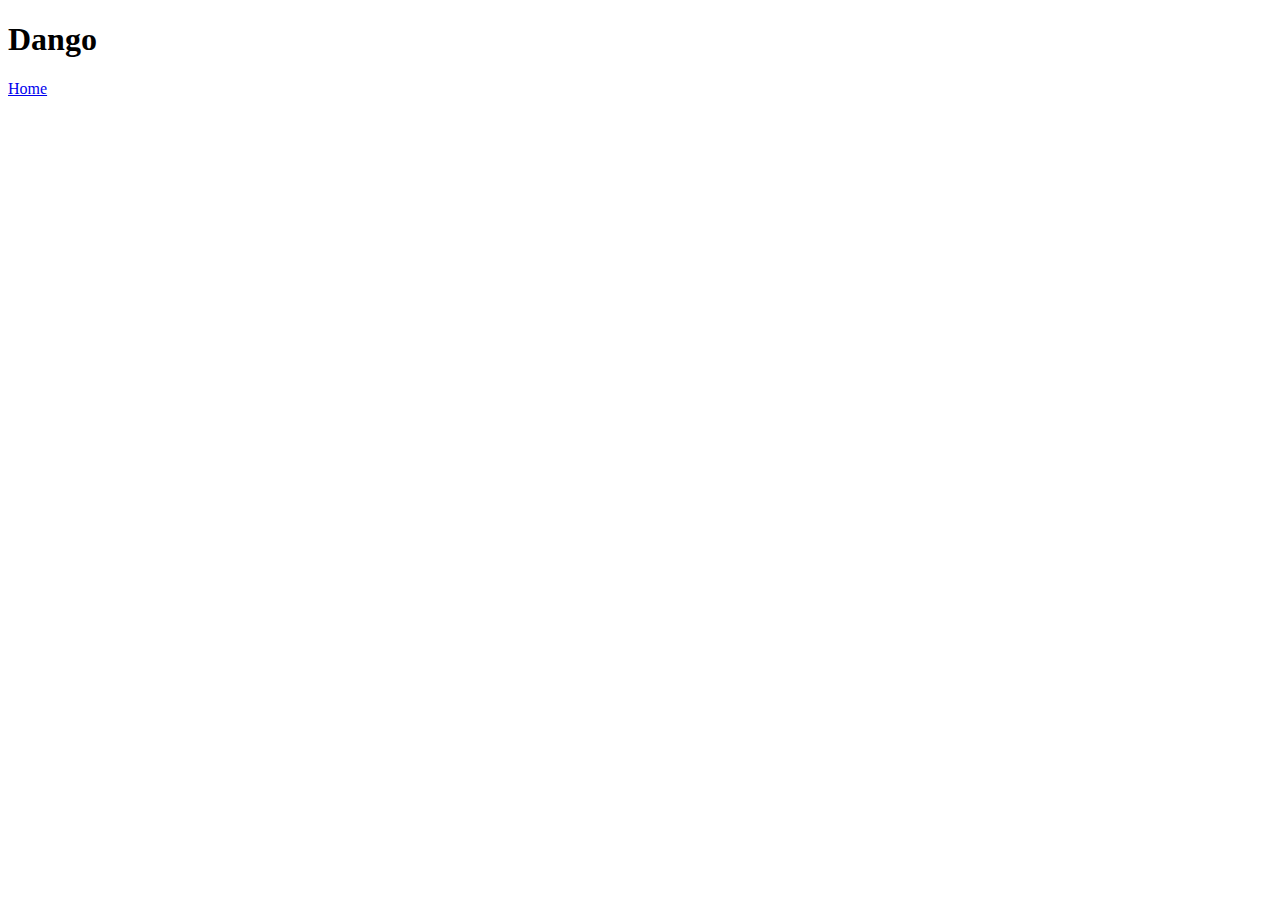
==== recipies/dango.html @ 4672066c "added page for dango" ====
<!DOCTYPE html>
<html lang="en">
<head>
    <meta charset="UTF-8">
    <meta name="viewport" content="width=device-width, initial-scale=1.0">
    <title>Dango</title>
</head>
<body>
    <h1>Dango</h1>
    <a href="../index.html">Home</a>
</body>
</html>
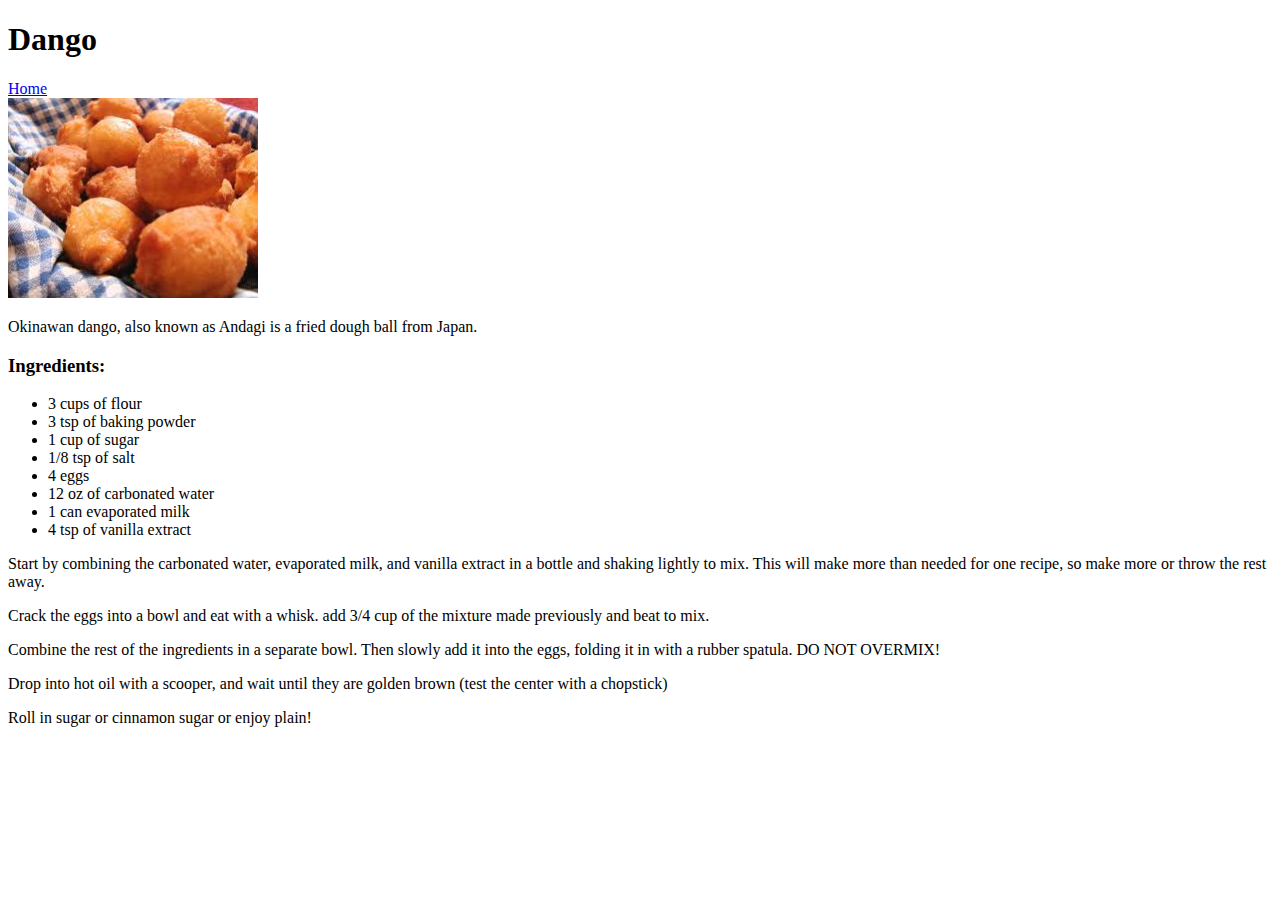
==== commit eee44c45: "added content for dango" ====
--- a/recipies/dango.html
+++ b/recipies/dango.html
@@ -8,5 +8,24 @@
 <body>
     <h1>Dango</h1>
     <a href="../index.html">Home</a>
+    <br>
+    <img src="../imgs/dango-img.jpeg" height="200">
+    <p>Okinawan dango, also known as Andagi is a fried dough ball from Japan.</p>
+    <h3>Ingredients: </h3>
+    <ul>
+        <li>3 cups of flour</li>
+        <li>3 tsp of baking powder</li>
+        <li>1 cup of sugar</li>
+        <li>1/8 tsp of salt</li>
+        <li>4 eggs</li>
+        <li>12 oz of carbonated water</li>
+        <li>1 can evaporated milk</li>
+        <li>4 tsp of vanilla extract</li>
+    </ul>
+    <p>Start by combining the carbonated water, evaporated milk, and vanilla extract in a bottle and shaking lightly to mix. This will make more than needed for one recipe, so make more or throw the rest away. </p>
+    <p>Crack the eggs into a bowl and eat with a whisk. add 3/4 cup of the mixture made previously and beat to mix.</p>
+    <p>Combine the rest of the ingredients in a separate bowl. Then slowly add it into the eggs, folding it in with a rubber spatula. DO NOT OVERMIX!</p>
+    <p>Drop into hot oil with a scooper, and wait until they are golden brown (test the center with a chopstick)</p>
+    <p>Roll in sugar or cinnamon sugar or enjoy plain!</p>
 </body>
 </html>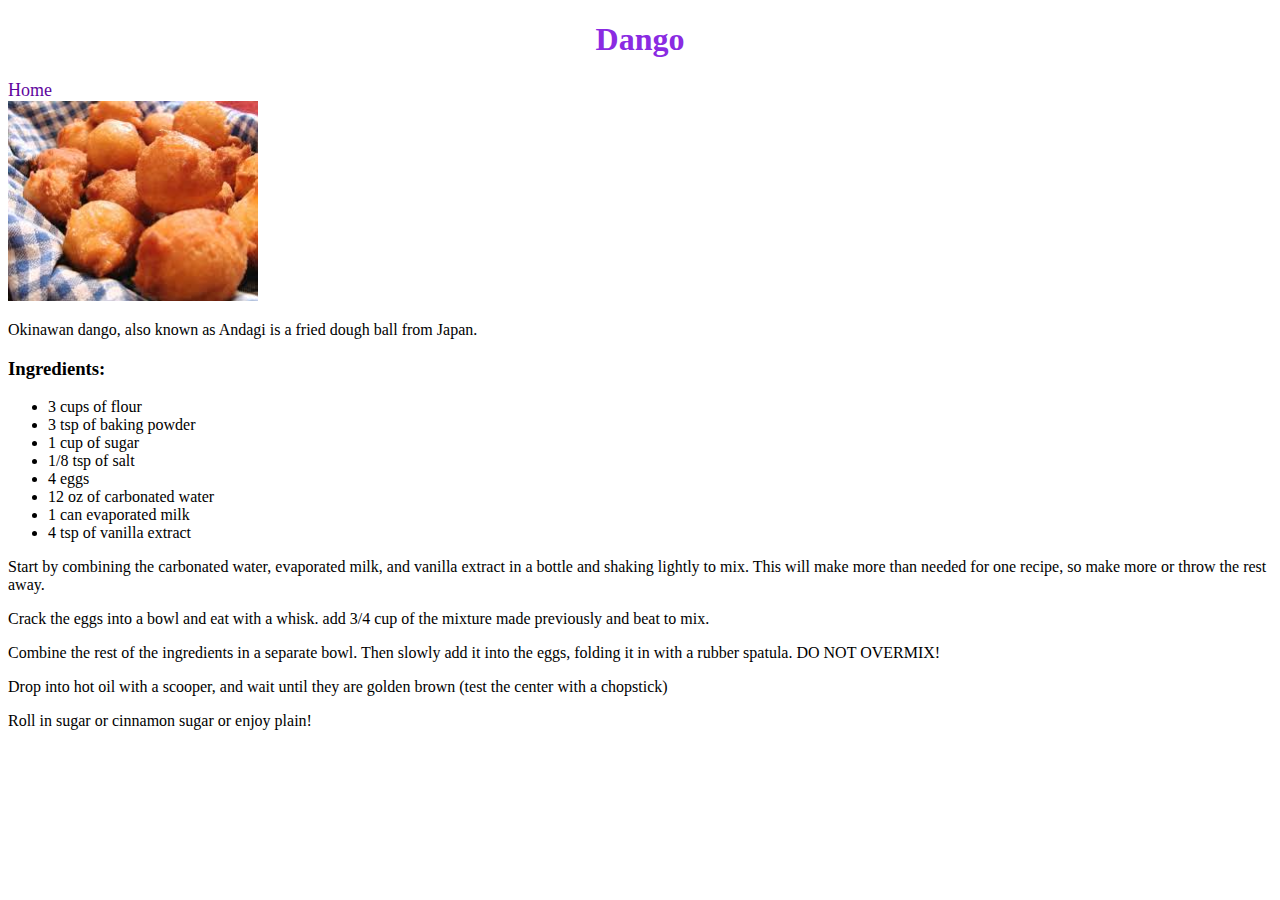
==== commit cbb463ce: "more styling" ====
--- a/recipies/dango.html
+++ b/recipies/dango.html
@@ -3,11 +3,12 @@
 <head>
     <meta charset="UTF-8">
     <meta name="viewport" content="width=device-width, initial-scale=1.0">
+    <link rel="stylesheet" href="../style.css">
     <title>Dango</title>
 </head>
 <body>
-    <h1>Dango</h1>
-    <a href="../index.html">Home</a>
+    <h1 class="header">Dango</h1>
+    <a href="../index.html" class="link">Home</a>
     <br>
     <img src="../imgs/dango-img.jpeg" height="200">
     <p>Okinawan dango, also known as Andagi is a fried dough ball from Japan.</p>
--- a/style.css
+++ b/style.css
@@ -0,0 +1,10 @@
+.link {
+    font-size: 18px;
+    color:rgb(95, 6, 158);
+    text-decoration:none;
+}
+
+.header{
+    color:blueviolet;
+    text-align:center;
+}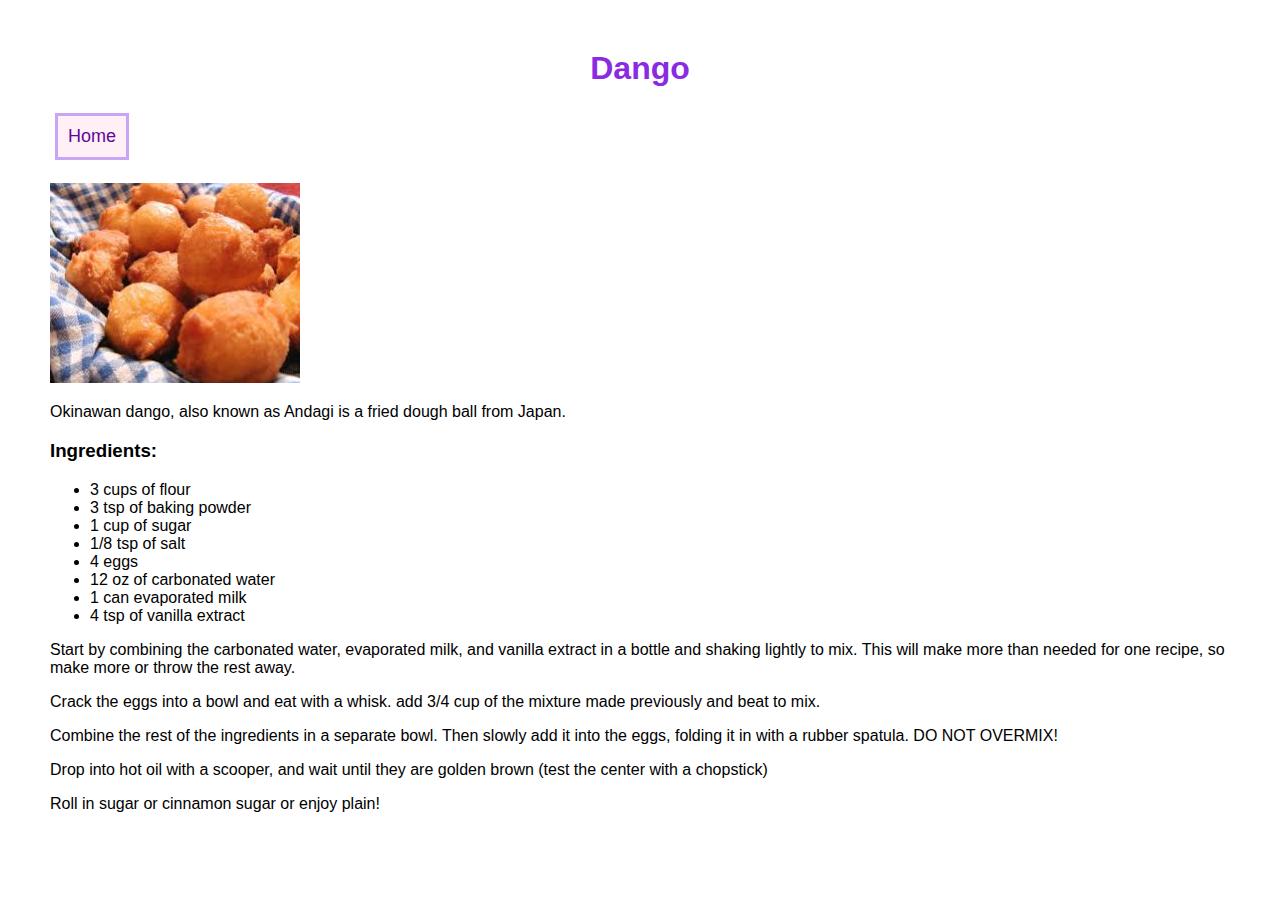
==== commit 79277985: "even more styling -- the nav and added a new font" ====
--- a/recipies/dango.html
+++ b/recipies/dango.html
@@ -8,7 +8,9 @@
 </head>
 <body>
     <h1 class="header">Dango</h1>
-    <a href="../index.html" class="link">Home</a>
+    <div class="nav">
+        <a href="../index.html" class="link">Home</a>
+    </div>
     <br>
     <img src="../imgs/dango-img.jpeg" height="200">
     <p>Okinawan dango, also known as Andagi is a fried dough ball from Japan.</p>
--- a/style.css
+++ b/style.css
@@ -1,3 +1,8 @@
+body{
+    font-family:"Roboto", sans-serif;
+    margin: 50px;
+}
+
 .link {
     font-size: 18px;
     color:rgb(95, 6, 158);
@@ -7,4 +12,16 @@
 .header{
     color:blueviolet;
     text-align:center;
+}
+
+.nav{
+    display:flex;
+}
+
+a{
+    display:block;
+    padding:10px;
+    border:3px solid rgb(200, 165, 245);
+    background-color:lavenderblush;
+    margin:5px;
 }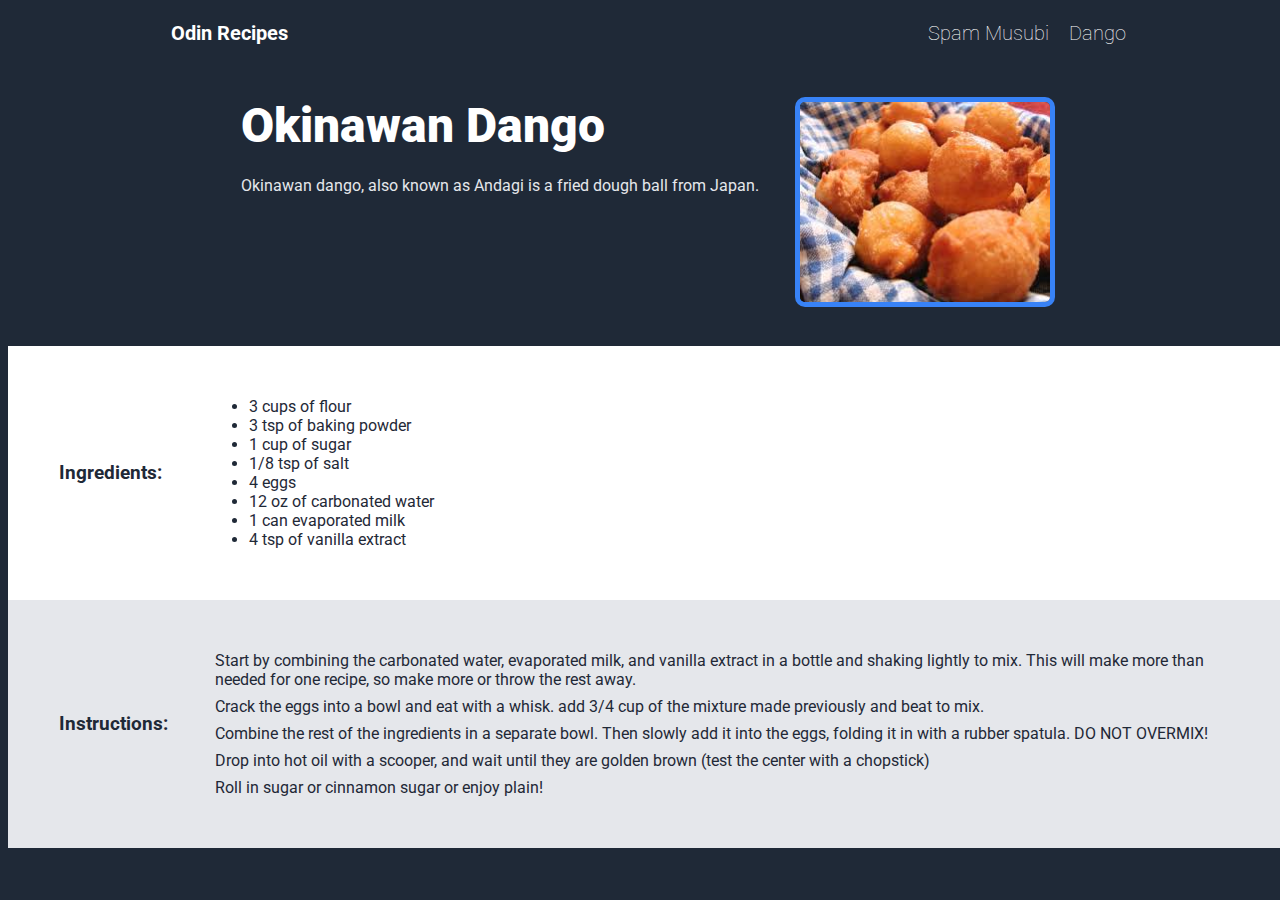
==== commit 6b0b5e38: "styling for the recipie pages" ====
--- a/recipies/dango.html
+++ b/recipies/dango.html
@@ -4,31 +4,53 @@
     <meta charset="UTF-8">
     <meta name="viewport" content="width=device-width, initial-scale=1.0">
     <link rel="stylesheet" href="../style.css">
+    <link rel="preconnect" href="https://fonts.googleapis.com">
+    <link rel="preconnect" href="https://fonts.gstatic.com" crossorigin>
+    <link href="https://fonts.googleapis.com/css2?family=Roboto:ital,wght@0,100..900;1,100..900&display=swap" rel="stylesheet">
     <title>Dango</title>
 </head>
 <body>
-    <h1 class="header">Dango</h1>
-    <div class="nav">
-        <a href="../index.html" class="link">Home</a>
+    <div class="container-fluid">
+        <h1><a href="../index.html" class="header">Odin Recipes</a></h1>
+        <div class="nav">
+            <h1 class="link"><a href="../recipies/spam-musubi.html" class="link">Spam Musubi</a></h1>
+            <h1 class="link">Dango</h1>
+        </div>
     </div>
-    <br>
-    <img src="../imgs/dango-img.jpeg" height="200">
-    <p>Okinawan dango, also known as Andagi is a fried dough ball from Japan.</p>
-    <h3>Ingredients: </h3>
-    <ul>
-        <li>3 cups of flour</li>
-        <li>3 tsp of baking powder</li>
-        <li>1 cup of sugar</li>
-        <li>1/8 tsp of salt</li>
-        <li>4 eggs</li>
-        <li>12 oz of carbonated water</li>
-        <li>1 can evaporated milk</li>
-        <li>4 tsp of vanilla extract</li>
-    </ul>
-    <p>Start by combining the carbonated water, evaporated milk, and vanilla extract in a bottle and shaking lightly to mix. This will make more than needed for one recipe, so make more or throw the rest away. </p>
-    <p>Crack the eggs into a bowl and eat with a whisk. add 3/4 cup of the mixture made previously and beat to mix.</p>
-    <p>Combine the rest of the ingredients in a separate bowl. Then slowly add it into the eggs, folding it in with a rubber spatula. DO NOT OVERMIX!</p>
-    <p>Drop into hot oil with a scooper, and wait until they are golden brown (test the center with a chopstick)</p>
-    <p>Roll in sugar or cinnamon sugar or enjoy plain!</p>
+
+    <div class="intro">
+        <div class="text">
+            <h2>Okinawan Dango</h2>
+            <p>Okinawan dango, also known as Andagi is a fried dough ball from Japan.</p>
+        </div>
+        <img class="img" src="../imgs/dango-img.jpeg" height="200">
+    </div>
+
+    <div class="ingredients">
+        <h3 class="ingredient-content">Ingredients: </h3>
+        <ul class="ingredient-content">
+            <li>3 cups of flour</li>
+            <li>3 tsp of baking powder</li>
+            <li>1 cup of sugar</li>
+            <li>1/8 tsp of salt</li>
+            <li>4 eggs</li>
+            <li>12 oz of carbonated water</li>
+            <li>1 can evaporated milk</li>
+            <li>4 tsp of vanilla extract</li>
+        </ul>
+    </div>
+    <div class="instructions">
+        <h3 class="instruction-header">Instructions:</h3>
+        <div class="instruction-content">
+            <p class="ingredient-content">Start by combining the carbonated water, evaporated milk, and vanilla extract in a bottle and shaking lightly to mix. This will make more than needed for one recipe, so make more or throw the rest away. </p>
+            <p class="ingredient-content">Crack the eggs into a bowl and eat with a whisk. add 3/4 cup of the mixture made previously and beat to mix.</p>
+            <p class="ingredient-content">Combine the rest of the ingredients in a separate bowl. Then slowly add it into the eggs, folding it in with a rubber spatula. DO NOT OVERMIX!</p>
+            <p class="ingredient-content">Drop into hot oil with a scooper, and wait until they are golden brown (test the center with a chopstick)</p>
+            <p class="ingredient-content">Roll in sugar or cinnamon sugar or enjoy plain!</p>
+        </div>
+    </div>
+
+   
+    
 </body>
 </html>--- a/style.css
+++ b/style.css
@@ -1,27 +1,124 @@
 body{
+    width:100%;
+    height:100%;
     font-family:"Roboto", sans-serif;
-    margin: 50px;
+    background-color:#1F2937;
+    color:white;
 }
 
-.link {
-    font-size: 18px;
-    color:rgb(95, 6, 158);
-    text-decoration:none;
+h1{
+    font-size:20px;
+    color:white;
+    text-align:center;
 }
 
 .header{
-    color:blueviolet;
-    text-align:center;
+    color:white;
+    text-decoration:none;
 }
 
 .nav{
     display:flex;
+    gap:20px;
 }
 
-a{
-    display:block;
+.link{
+    color:white;
+    text-decoration:none;
+    font-weight:lighter;
+}
+
+.container-fluid {
+    width:100%;
+    display:flex;
+    justify-content:center;
+    align-items:center;
+    gap:50%;
+}
+
+.images, .ingredients, .instructions{
+    background-color:white;
+    display:flex;
+    padding:4%;
+    gap:4%;
+}
+
+.images{
+    justify-content:center;
+    align-items:center;
+}
+
+.ingredients{
+    align-items:right;
+}
+
+.instructions{
+    background-color:#E5E7EB;
+    align-items:right;
+    flex:1;
+}
+
+.ingredient-content, .instruction-header{
+    color:#1F2937;
+    margin-top:auto;
+    margin-bottom:auto;
+}
+
+.instruction-content{
+    display:flex;
+    flex-direction:column;
+    gap:8px;
+}
+
+.img{
+    height:200px;
+    border-radius:10px;
+    border:5px, solid, #3882F6;
+}
+
+.spam .dango {
+    display:flex;
+    flex-direction:column;
+    justify-content:center;
+}
+
+.label{
+    text-align:center;
+    color:#1F2937;
+}
+
+.intro{
+    display:flex;
+    justify-content:center;
+    margin:3%;
+    gap:3%;
+}
+
+h3{
+    margin:0;
+}
+
+h2{
+    font-size:48px;
+    font-weight:900;
+    margin:0;
+}
+
+p{
+    color:#E5E7EB;
+}
+
+.text{
+    display:flex;
+    flex-direction:column;
+    gap:3%;
+}
+
+button{
+    background-color:#3882F6;
+    border:none;
     padding:10px;
-    border:3px solid rgb(200, 165, 245);
-    background-color:lavenderblush;
-    margin:5px;
+    width:100px;
+    border-radius:4px;
+    color:white;
 }